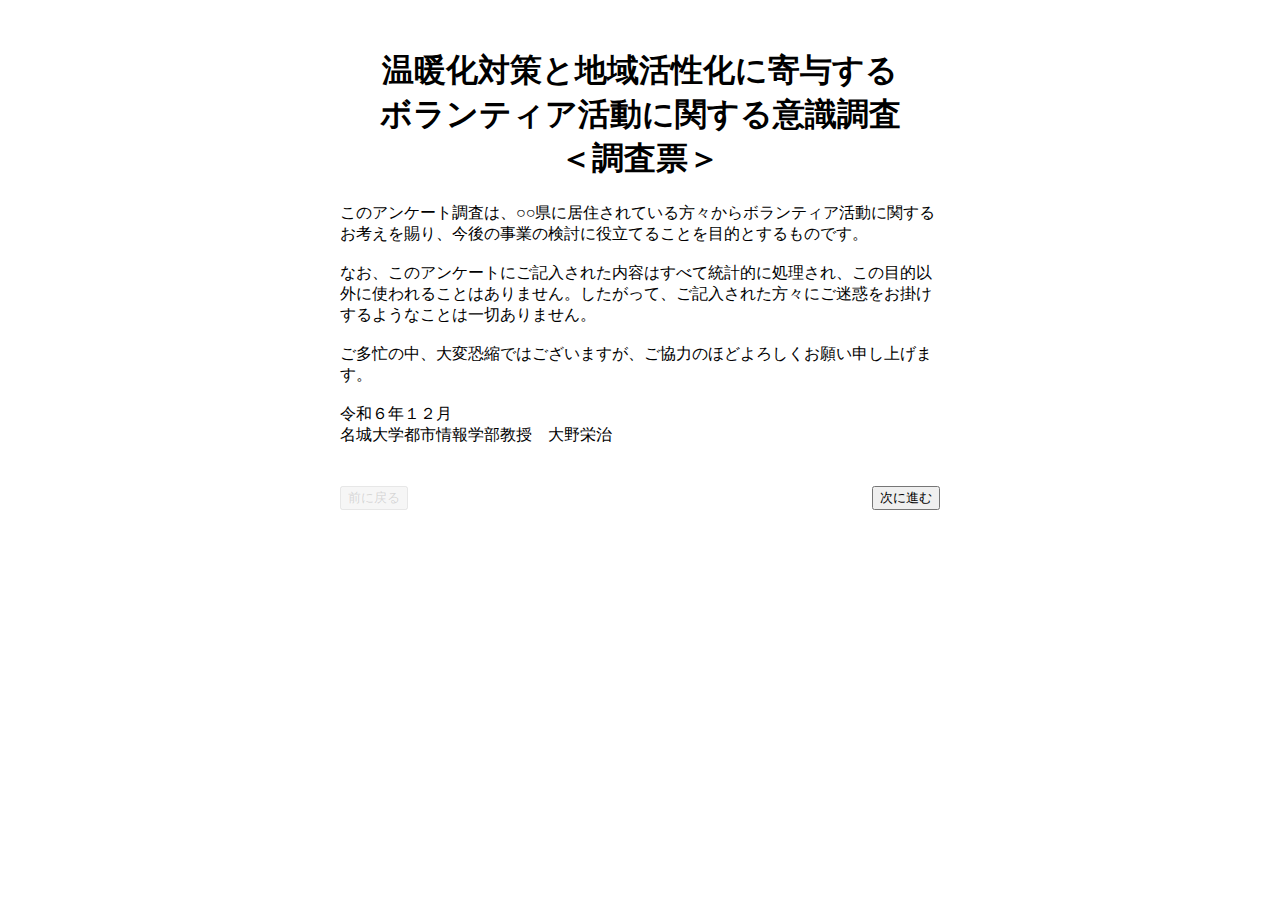
==== page1.html @ 6a2ae061 "Add files via upload" ====
<!DOCTYPE html>
<html lang="ja">
<head>
<meta charset="UTF-8">
<style>
  body {
    font-family: 'Arial', sans-serif;
    padding: 20px;
  }
  .page-container {
    max-width: 600px;
    margin: 0 auto;
  }
  .navigation {
    margin-top: 40px;
    display: flex;
    justify-content: space-between;
  }
  .navigation button:disabled {
    opacity: 0.5;
    cursor: default;
  }
</style>
</head>
<body>

<div class="page-container">
  <center><h1>温暖化対策と地域活性化に寄与する<br>ボランティア活動に関する意識調査<br>＜調査票＞</h1></center>

  <p>このアンケート調査は、○○県に居住されている方々からボランティア活動に関するお考えを賜り、今後の事業の検討に役立てることを目的とするものです。<br><br>
  なお、このアンケートにご記入された内容はすべて統計的に処理され、この目的以外に使われることはありません。したがって、ご記入された方々にご迷惑をお掛けするようなことは一切ありません。<br><br>
  ご多忙の中、大変恐縮ではございますが、ご協力のほどよろしくお願い申し上げます。<br><br>
  令和６年１２月<br>
  名城大学都市情報学部教授　大野栄治
  </p>

  <div class="navigation">
    <!-- 前に戻るボタン（1ページ目なので無効化または非表示） -->
    <button type="button" disabled>前に戻る</button>
    <!-- 次に進むボタン（次のページへ移動） -->
    <button type="button" onclick="location.href='page2.html'">次に進む</button>
  </div>
</div>

</body>
</html>
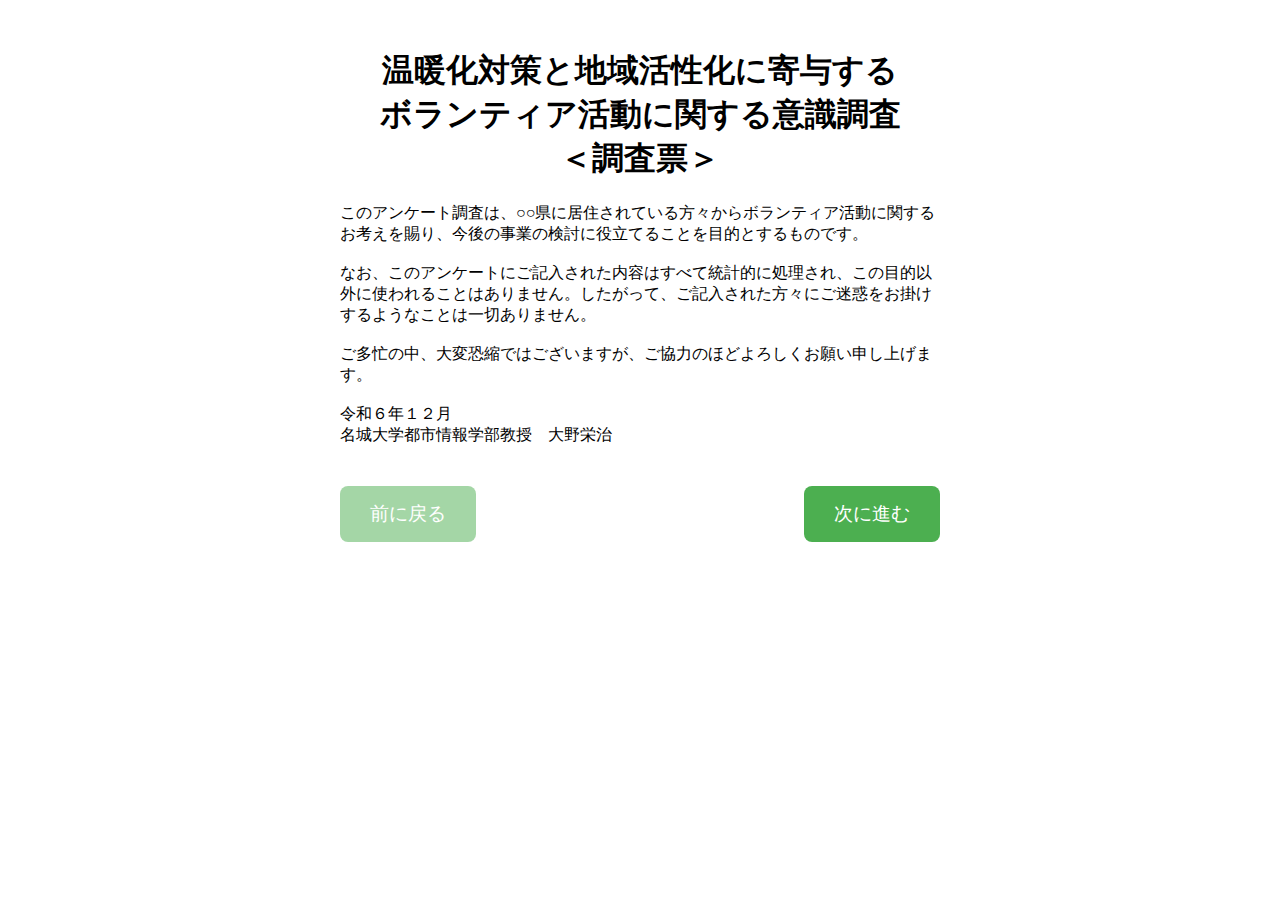
==== commit 132fda59: "Add files via upload" ====
--- a/page1.html
+++ b/page1.html
@@ -20,6 +20,33 @@
     opacity: 0.5;
     cursor: default;
   }
+
+  /* ボタンを大きくするための共通クラス */
+  .large-button {
+    font-size: 1.2em; /* フォントサイズを大きく */
+    padding: 15px 30px; /* パディングを増やしてボタン自体を大きく */
+    border-radius: 8px; /* 角を丸くする（オプション） */
+    background-color: #4CAF50; /* 背景色（お好みで変更可） */
+    color: white; /* テキスト色 */
+    border: none; /* ボーダーをなくす */
+    cursor: pointer; /* ホバー時にポインターに */
+    transition: background-color 0.3s ease, transform 0.2s ease; /* ホバー時のアニメーション */
+  }
+
+  /* ボタンホバー時の効果 */
+  .large-button:hover {
+    background-color: #45a049; /* ホバー時の背景色 */
+    transform: scale(1.05); /* ホバー時にボタンを少し大きく */
+  }
+
+  /* レスポンシブデザインの調整 */
+  @media (max-width: 768px) {
+    .large-button {
+      width: 100%; /* 小さい画面ではボタンを幅いっぱいに */
+      padding: 12px 0; /* パディングを調整 */
+      font-size: 1em; /* フォントサイズを調整 */
+    }
+  }
 </style>
 </head>
 <body>
@@ -36,9 +63,9 @@
 
   <div class="navigation">
     <!-- 前に戻るボタン（1ページ目なので無効化または非表示） -->
-    <button type="button" disabled>前に戻る</button>
+    <button type="button" class="large-button" disabled>前に戻る</button>
     <!-- 次に進むボタン（次のページへ移動） -->
-    <button type="button" onclick="location.href='page2.html'">次に進む</button>
+    <button type="button" class="large-button" onclick="location.href='page2.html'">次に進む</button>
   </div>
 </div>
 
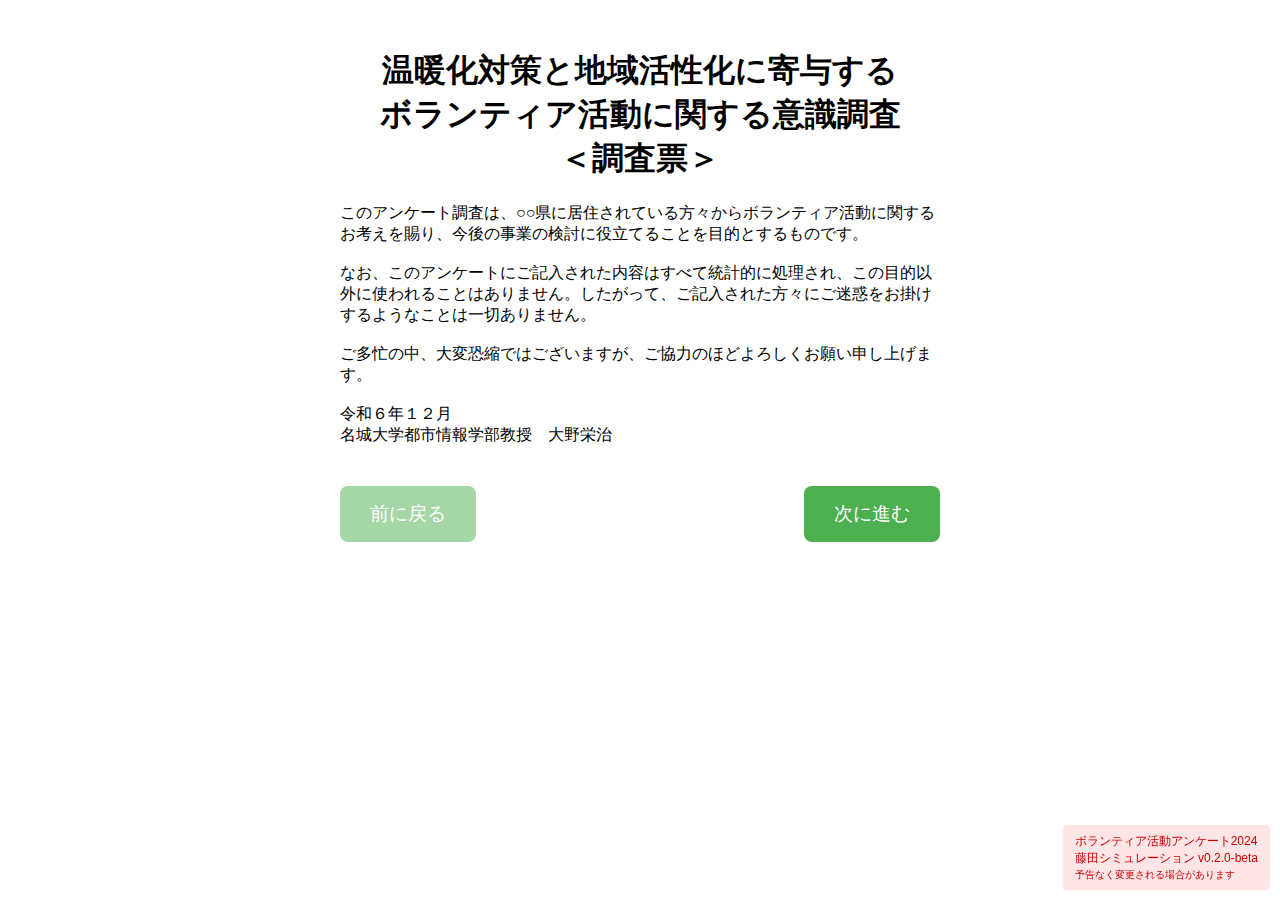
==== commit 7a89d1db: "Add files via upload" ====
--- a/page1.html
+++ b/page1.html
@@ -2,6 +2,7 @@
 <html lang="ja">
 <head>
 <meta charset="UTF-8">
+<link rel="stylesheet" href="styles.css"> <!-- 共通CSSファイルをリンク -->
 <style>
   body {
     font-family: 'Arial', sans-serif;
@@ -32,8 +33,6 @@
     cursor: pointer; /* ホバー時にポインターに */
     transition: background-color 0.3s ease, transform 0.2s ease; /* ホバー時のアニメーション */
   }
-
-  /* ボタンホバー時の効果 */
   .large-button:hover {
     background-color: #45a049; /* ホバー時の背景色 */
     transform: scale(1.05); /* ホバー時にボタンを少し大きく */
@@ -42,10 +41,18 @@
   /* レスポンシブデザインの調整 */
   @media (max-width: 768px) {
     .large-button {
-      width: 100%; /* 小さい画面ではボタンを幅いっぱいに */
-      padding: 12px 0; /* パディングを調整 */
-      font-size: 1em; /* フォントサイズを調整 */
+      width: 100%;
+      padding: 12px 0;
+      font-size: 1em;
     }
+  }
+
+  /* バージョン情報のフッター */
+  footer {
+    margin-top: 50px; /* 上部との余白を確保 */
+    text-align: center;
+    font-size: 12px;
+    color: #777;
   }
 </style>
 </head>
@@ -69,5 +76,21 @@
   </div>
 </div>
 
+<div style="
+  position: fixed; 
+  right: 10px; 
+  bottom: 10px; 
+  background: rgba(255,0,0,0.1); 
+  color: #c00; 
+  padding: 8px 12px; 
+  border-radius: 4px; 
+  font-size: 12px; 
+  z-index: 9999;">
+  ボランティア活動アンケート2024<br>藤田シミュレーション v0.2.0-beta
+  <br>
+  <small>予告なく変更される場合があります</small>
+</div>
+
+
 </body>
 </html>
--- a/styles.css
+++ b/styles.css
@@ -0,0 +1,76 @@
+/* styles.css */
+
+body {
+    font-family: 'Arial', sans-serif;
+    padding: 20px;
+  }
+  .page-container {
+    max-width: 600px;
+    margin: 0 auto;
+  }
+  .navigation {
+    margin-top: 40px;
+    display: flex;
+    justify-content: space-between;
+  }
+  
+  .question {
+    margin-top: 20px;
+  }
+  .question-label {
+    font-weight: bold;
+    margin-bottom: 10px;
+    display: block;
+  }
+  
+  .options {
+    margin: 10px 0;
+  }
+  
+  .option-item {
+    margin-bottom: 5px;
+  }
+  .option-item input[type="text"] {
+    margin-left: 5px;
+    width: 150px;
+  }
+  
+  /* ボタンを大きくするための共通クラス */
+  .large-button {
+    font-size: 1.2em; /* フォントサイズを大きく */
+    padding: 15px 30px; /* パディングを増やしてボタン自体を大きく */
+    border-radius: 8px; /* 角を丸くする（オプション） */
+    background-color: #4CAF50; /* 背景色（お好みで変更可） */
+    color: white; /* テキスト色 */
+    border: none; /* ボーダーをなくす */
+    cursor: pointer; /* ホバー時にポインターに */
+    transition: background-color 0.3s ease, transform 0.2s ease; /* ホバー時のアニメーション */
+  }
+  
+  /* ボタンホバー時の効果 */
+  .large-button:hover {
+    background-color: #45a049; /* ホバー時の背景色 */
+    transform: scale(1.05); /* ホバー時にボタンを少し大きく */
+  }
+  
+  /* レスポンシブデザインの調整 */
+  @media (max-width: 768px) {
+    .large-button {
+      width: 100%; /* 小さい画面ではボタンを幅いっぱいに */
+      padding: 12px 0; /* パディングを調整 */
+      font-size: 1em; /* フォントサイズを調整 */
+    }
+  }
+  
+  /* フォーカススタイルの追加（オプション） */
+  .large-button:focus {
+    outline: 3px solid #555; /* フォーカス時のアウトラインを追加 */
+  }
+  /* styles.css */
+
+/* 既存のスタイル... */
+
+/* 小さなテキスト用クラス */
+.small-text {
+  font-size: 0.8em; /* 必要に応じて調整可能 */
+}
